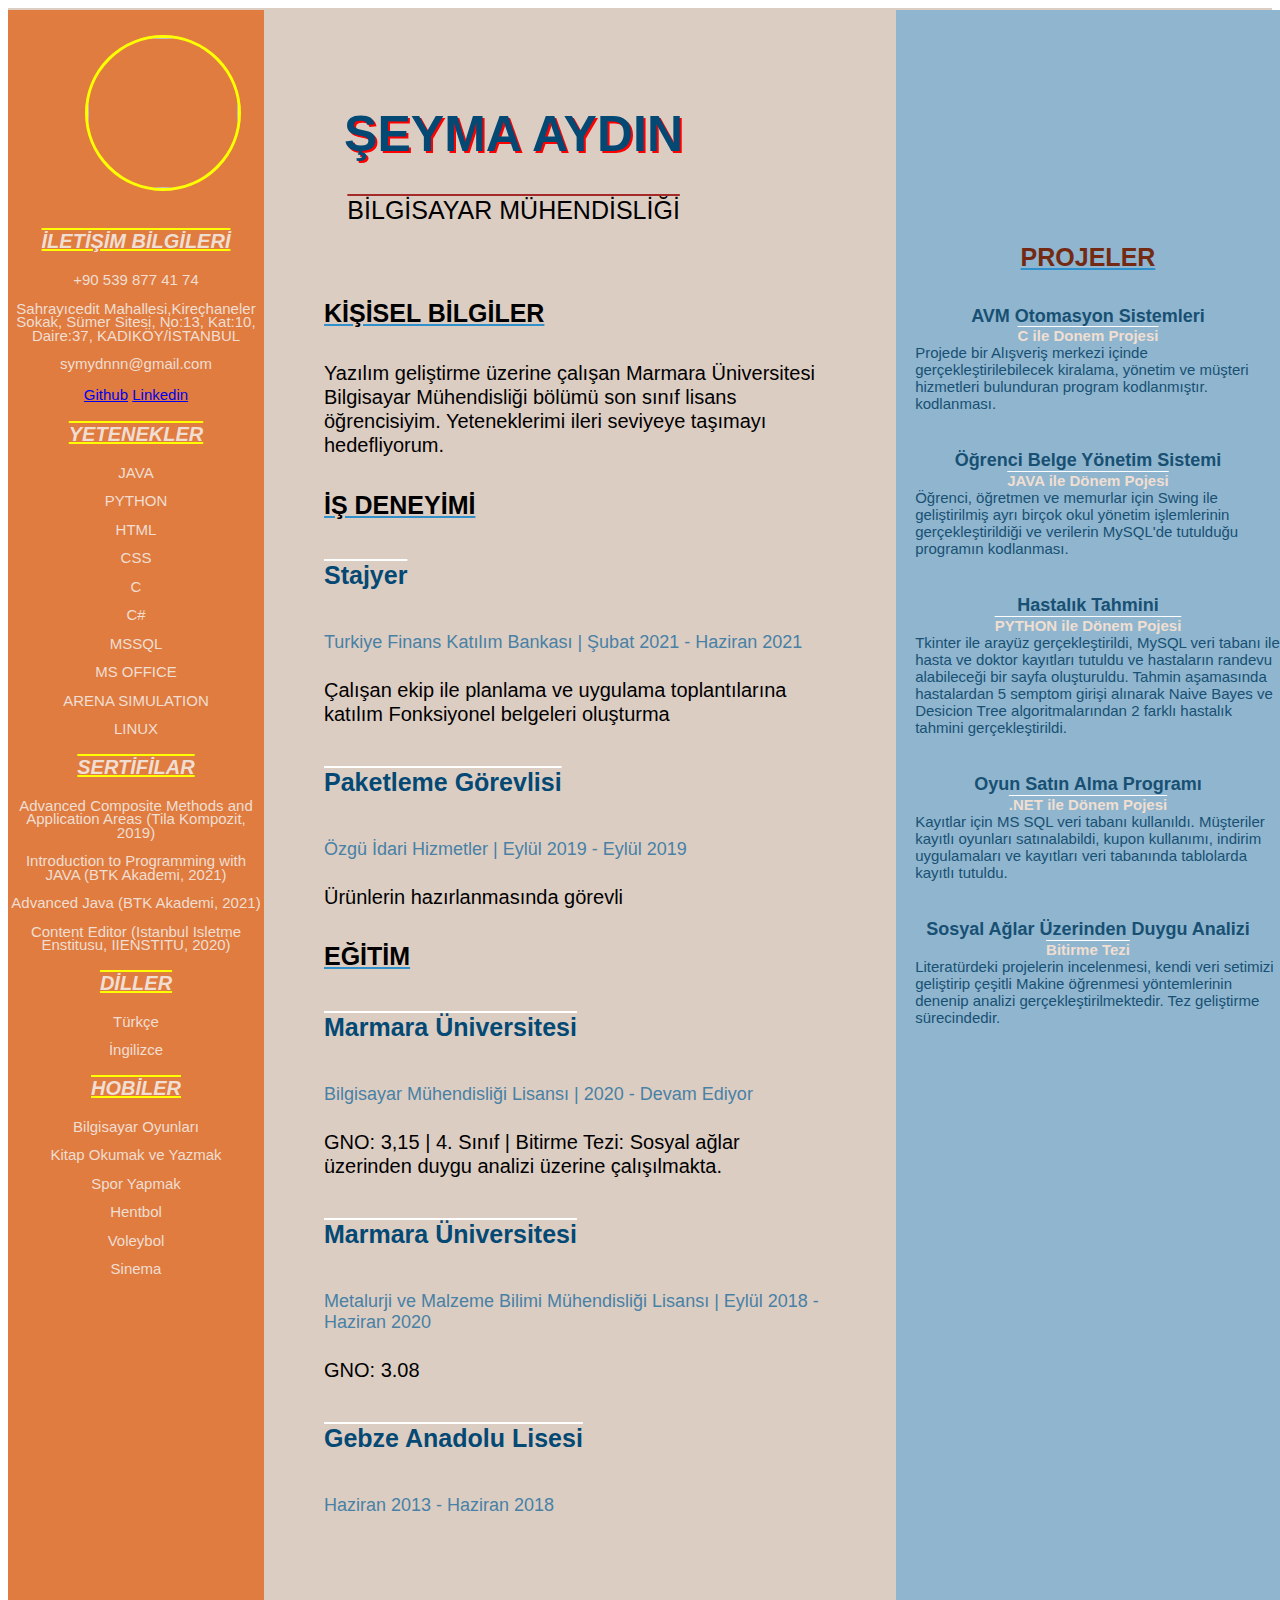
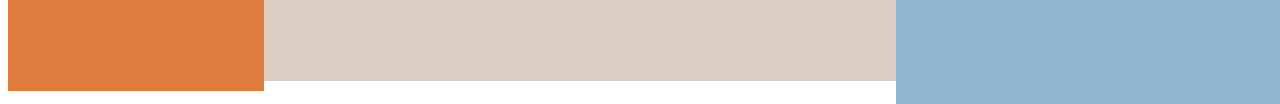
==== index.html @ 2386754d "Add files via upload" ====
<!--
Created using JS Bin
http://jsbin.com

Copyright (c) 2022 by anonymous (http://jsbin.com/zezixabefe/1/edit)

Released under the MIT license: http://jsbin.mit-license.org
-->
<meta name="robots" content="noindex">
<html>
  <head>
    <meta charset="utf-8">
    <title>SEYMA AYDIN CV</title>
  <style id="jsbin-css">
body {
  text-align: center;}

img {
  height: 150px;
  position: absolute;
  border: solid;
  border-radius: 100px;
  border-color:yellow;
  top: 25px;
  left: 30%; /*saga sola*/
}

.flex-container {
  display: flex;
  background-color: #DCCDC3; /* tatlı gri renk */
  flex-direction: column;}

#cvPage{
  font-family: Helvetica,san-serif;
}
.sol{
  background-color: #E07C3F; /*turuncu*/
  width: 20%;
  top: 10px;
  font-size: 15px;
  position: absolute;
  color: #F0DED2;  /* sol tarafın yazıları*/ 
  padding-top: 200px;
  padding-bottom:400;
}

.sag{
  background-color: #DCCDC3;
  font-size: 15px;
  padding-top: 20px;
  text-align:left;
  padding-left:25%;
  padding-right:35%;
  padding-bottom:140; /*buraya bir daha bak*/
}
.projeler{
  background-color: #8FB6CE ; /*turuncu*/
  width: 30%;
  top: 10px;
  right: 0%;
  position: absolute;
  color: #742A12;  /* yazılar */ 
  padding-top: 200px; /*üstten yazının aşağıya inmesi*/
  padding-bottom:640;
}

h1{
  color: #044974;
  font-size: 50px;
  text-shadow: 2px 2px red;
  padding-top: 5%;
  padding-right: 20%;
}
h2{
  font-size: 25px;
  font-weight: 400;
  text-decoration-line:  overline;
  text-decoration-color: brown;
  padding-right: 20%;
}
h3{
  font-size: 20px;
  font-weight: 600;
  font-style:italic;
  text-decoration-line: overline underline;
  text-decoration-color: yellow;
}
h4{
  font-size: 25px;
  font-weight: 700;
  text-decoration-line: underline;
  text-decoration-color: #3090CC; /*mavi alt cizgi */
}
h5{
  font-size: 25px;
  font-weight: 70%;
  text-decoration-line: overline;
  text-decoration-color: white;
  color: #044974 ; /*koyu mavi*/
}
p{
  line-height: 0.9;
}

#kisiselBilgi{
  text-align:left;
  line-height: 1.2;
  font-size: 20px;
}

#tarihler{
  text-align:left;
  font-size: 18px;
  color: #4881A5;
  padding-bottom:5%;
}

#deneyim{
  text-align:left;
  line-height: 1.2;
  font-size: 20px;
}

#projeAd{
  line-height: 1.2;
  font-size: 18px;
  color: #185074;
  font-weight: 600;
  
}
#projeTip{
  font-size: 15px;
  text-decoration-line: overline;
  text-decoration-color: white;
  font-weight: 600;
  color: #F0DED2;
}
#aciklama{
  padding-left:5%;
  text-align:left;
  font-size: 15px;
  color: #185074;
  padding-bottom:10%;
}
</style>
</head>
  <body>
    <div class="flex-container">
      <div id="cvPage">
        <h1>ŞEYMA AYDIN</h1>
        <h2> BİLGİSAYAR MÜHENDİSLİĞİ</h2>
        <div class="sol">
          <img src = "https://media-exp1.licdn.com/dms/image/C4D03AQE3nbLBs_CtDA/profile-displayphoto-shrink_800_800/0/1615224622841?e=1654128000&v=beta&t=pupaeNNp9cZr8N0DrrWKPcVmd1Cw35mNNUZ5y4FKh4A">
          <h3>İLETİŞİM BİLGİLERİ</h2>
            <p>+90 539 877 41 74</p>
            <p>Sahrayıcedit Mahallesi,Kireçhaneler Sokak, Sümer Sitesi, No:13, Kat:10, Daire:37, KADIKÖY/İSTANBUL</p>
            <p>symydnnn@gmail.com</p>
            <a href="https://github.com/symydnnn/" target ="_blank">Github</a>
            <a href ="https://www.linkedin.com/in/%C5%9Feyma-aydin-505a28171/" target ="_blank">Linkedin</a>
          <h3>YETENEKLER</h2>
            <p>JAVA</p>
            <p>PYTHON</p>
            <p>HTML</p>
            <p>CSS</p>
            <p>C</p>
            <p>C#</p>
            <p>MSSQL</p>
            <p>MS OFFICE</p>
            <p>ARENA SIMULATION</p>
            <p>LINUX</p>
          <h3>SERTİFİLAR</h2>
            <p>Advanced Composite Methods and Application Areas (Tila Kompozit, 2019)</p>
            <p>Introduction to Programming with JAVA (BTK Akademi, 2021)</p>
            <p>Advanced Java (BTK Akademi, 2021)</p>
            <p>Content Editor (Istanbul Isletme Enstitusu, IIENSTITU, 2020)</p>
          <h3>DİLLER</h2>
            <p>Türkçe</p>
            <p>İngilizce</p>
          <h3>HOBİLER</h2>
            <p>Bilgisayar Oyunları</p>
            <p>Kitap Okumak ve Yazmak</p>
            <p>Spor Yapmak</p>
            <p>Hentbol</p>
            <p>Voleybol</p>
            <p>Sinema</p>
        </div>
        
        <div class ="sag">
          <h4>KİŞİSEL BİLGİLER</h4>
          <div id ="kisiselBilgi">Yazılım geliştirme üzerine çalışan Marmara Üniversitesi Bilgisayar Mühendisliği bölümü son sınıf lisans öğrencisiyim. Yeteneklerimi ileri seviyeye taşımayı hedefliyorum.</div>
          <h4>İŞ DENEYİMİ</h4>
          <h5>Stajyer</h5>
          <div id ="tarihler">Turkiye Finans Katılım Bankası | Şubat 2021 - Haziran 2021</div>
          <div id ="deneyim">Çalışan ekip ile planlama ve uygulama toplantılarına katılım Fonksiyonel belgeleri oluşturma</div>
          <h5>Paketleme Görevlisi</h5>
          <div id ="tarihler">Özgü İdari Hizmetler | Eylül 2019 - Eylül 2019</div>
          <div id ="deneyim">Ürünlerin hazırlanmasında görevli</div>
          <h4>EĞİTİM</h4>
          <h5>Marmara Üniversitesi</h5>
          <div id ="tarihler">Bilgisayar Mühendisliği Lisansı | 2020 - Devam Ediyor </div>
          <div id ="deneyim">GNO: 3,15 | 4. Sınıf | Bitirme Tezi: Sosyal ağlar üzerinden duygu analizi üzerine çalışılmakta.</div>
          <h5>Marmara Üniversitesi</h5>
          <div id ="tarihler">Metalurji ve Malzeme Bilimi Mühendisliği Lisansı | Eylül 2018 - Haziran 2020</div>
          <div id ="deneyim">GNO: 3.08</div>
          <h5>Gebze Anadolu Lisesi</h5>
          <div id ="tarihler">Haziran 2013 - Haziran 2018</div>
        </div>
        
        <div class ="projeler">
          <h4>PROJELER</h4>
          <div id = "projeAd">AVM Otomasyon Sistemleri</div>
          <div id = "projeTip">C ile Donem Projesi</div>
          <div id = "aciklama">Projede bir Alışveriş merkezi içinde gerçekleştirilebilecek 
            kiralama, yönetim ve müşteri hizmetleri bulunduran program kodlanmıştır.
            kodlanması.</div>
          
          <div id = "projeAd">Öğrenci Belge Yönetim Sistemi</div>
          <div id = "projeTip">JAVA ile Dönem Pojesi</div>
          <div id = "aciklama">Öğrenci, öğretmen ve memurlar için Swing ile geliştirilmiş ayrı 
            birçok okul yönetim işlemlerinin gerçekleştirildiği ve verilerin MySQL'de tutulduğu 
            programın kodlanması.</div>
          
          <div id = "projeAd">Hastalık Tahmini</div>
          <div id = "projeTip">PYTHON ile Dönem Pojesi</div>
          <div id = "aciklama">Tkinter ile arayüz gerçekleştirildi, MySQL veri tabanı ile hasta
            ve doktor kayıtları tutuldu ve hastaların randevu alabileceği bir sayfa
            oluşturuldu. Tahmin aşamasında hastalardan 5 semptom girişi alınarak Naive Bayes ve
            Desicion Tree algoritmalarından 2 farklı hastalık tahmini gerçekleştirildi.</div>
          
          <div id = "projeAd">Oyun Satın Alma Programı</div>
          <div id = "projeTip">.NET ile Dönem Pojesi</div>
          <div id = "aciklama">Kayıtlar için MS SQL veri tabanı kullanıldı. Müşteriler kayıtlı 
            oyunları satınalabildi, kupon kullanımı, indirim uygulamaları ve kayıtları veri 
            tabanında tablolarda kayıtlı tutuldu.</div>
          
          <div id = "projeAd">Sosyal Ağlar Üzerinden Duygu Analizi</div>
          <div id = "projeTip">Bitirme Tezi</div>
          <div id = "aciklama">Literatürdeki projelerin incelenmesi, kendi veri setimizi geliştirip 
            çeşitli Makine öğrenmesi yöntemlerinin denenip analizi gerçekleştirilmektedir. Tez 
            geliştirme sürecindedir.</div>
        </div>
        
        
      </div>
      </div>
  </body>
</html>
<script id="jsbin-javascript">
function isikYak(event) {
  const image = event.currentTarget;
  image.removeEventListener('click', isikYak);
  const ampulKapali = document.querySelector('#hosgeldin');
  
  const ampulAcik = document.querySelector('#cvPage');
  ampulKapali.classList.add('hidden');
  ampulAcik.classList.remove('hidden');
}

var x = document.getElementById("myBtn");
x.addEventListener('click', isikYak);

</script>
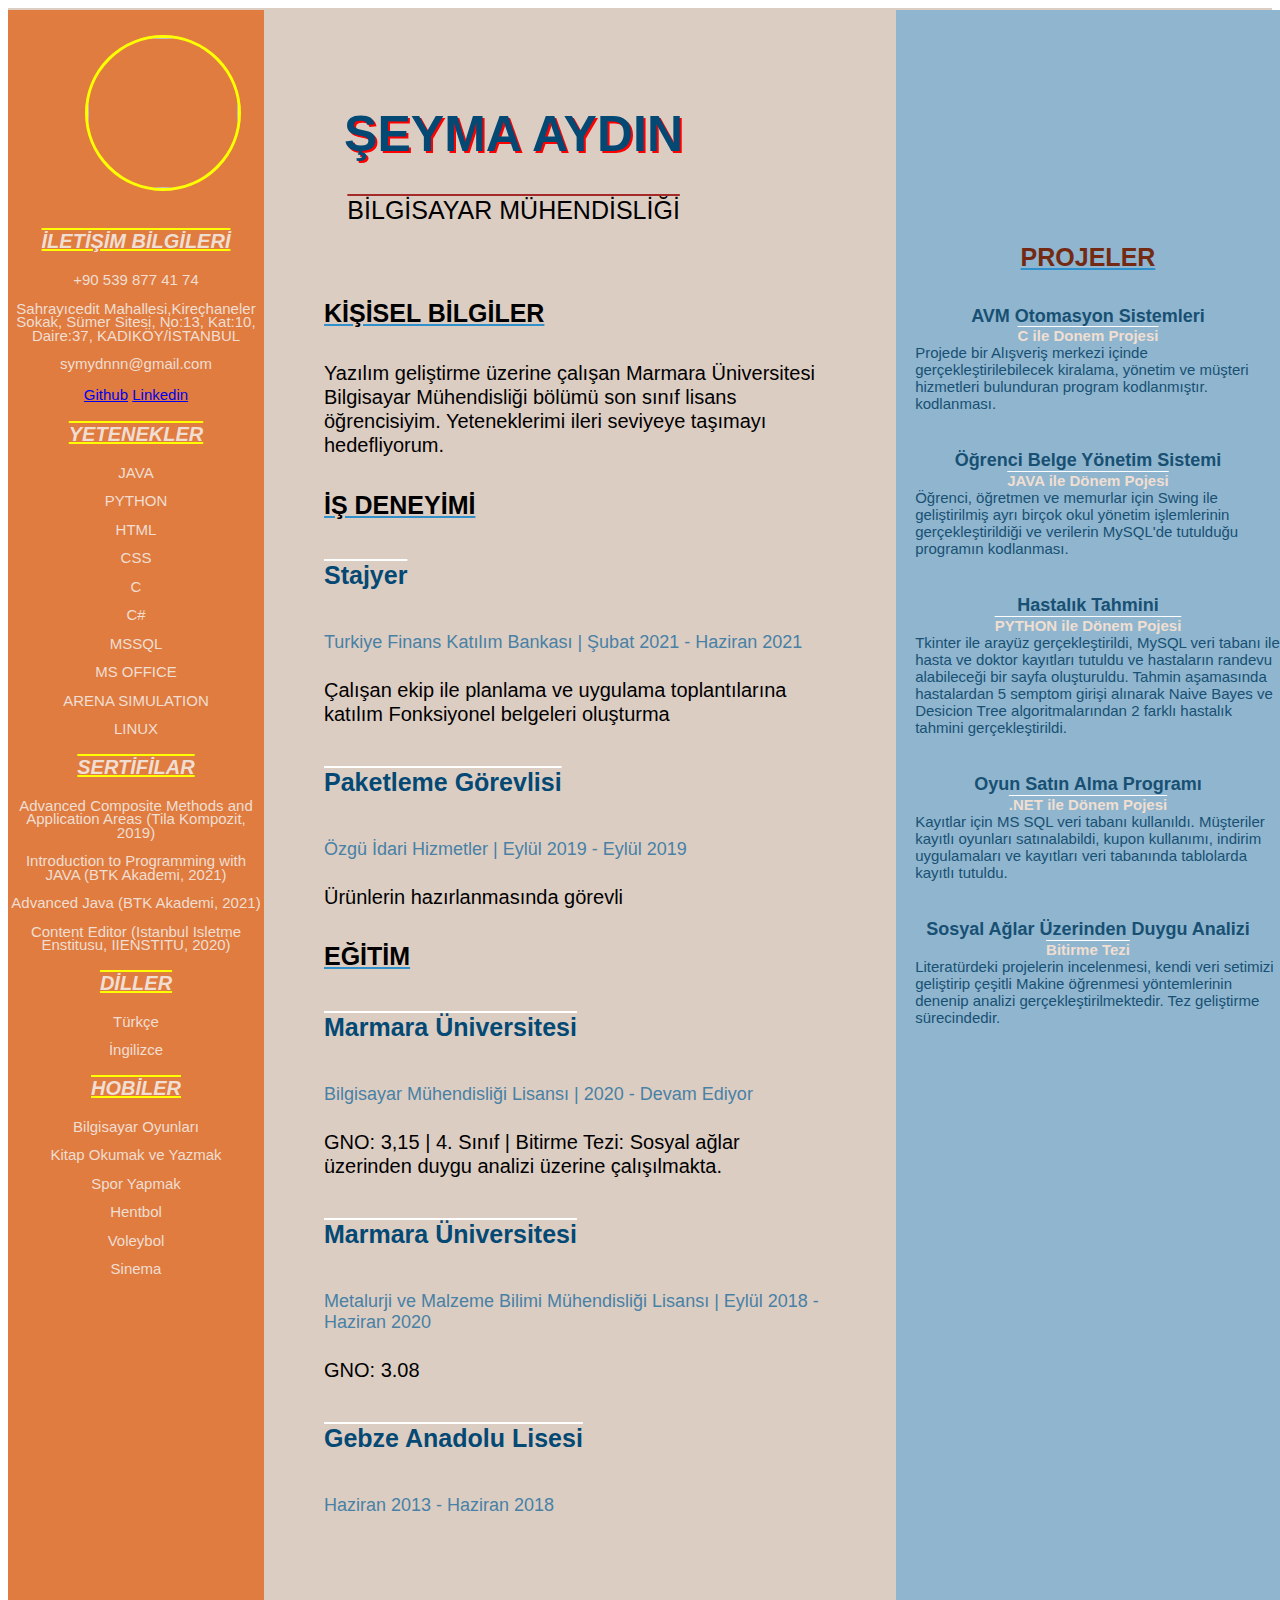
==== commit 06fb7cfe: "Add files via upload" ====
--- a/index.html
+++ b/index.html
@@ -2,7 +2,7 @@
 Created using JS Bin
 http://jsbin.com
 
-Copyright (c) 2022 by anonymous (http://jsbin.com/zezixabefe/1/edit)
+Copyright (c) 2022 by anonymous (http://jsbin.com/wegijegiju/1/edit)
 
 Released under the MIT license: http://jsbin.mit-license.org
 -->
@@ -64,6 +64,14 @@
   padding-bottom:640;
 }
 
+#son{
+  background-color:black;
+  width:100%;
+  height:100%;
+  position:absolute;
+  top:1600;
+}
+
 h1{
   color: #044974;
   font-size: 50px;
@@ -146,6 +154,7 @@
 </head>
   <body>
     <div class="flex-container">
+      
       <div id="cvPage">
         <h1>ŞEYMA AYDIN</h1>
         <h2> BİLGİSAYAR MÜHENDİSLİĞİ</h2>
@@ -239,24 +248,9 @@
             çeşitli Makine öğrenmesi yöntemlerinin denenip analizi gerçekleştirilmektedir. Tez 
             geliştirme sürecindedir.</div>
         </div>
-        
+        <div id="son"></div>
         
       </div>
       </div>
   </body>
-</html>
-<script id="jsbin-javascript">
-function isikYak(event) {
-  const image = event.currentTarget;
-  image.removeEventListener('click', isikYak);
-  const ampulKapali = document.querySelector('#hosgeldin');
-  
-  const ampulAcik = document.querySelector('#cvPage');
-  ampulKapali.classList.add('hidden');
-  ampulAcik.classList.remove('hidden');
-}
-
-var x = document.getElementById("myBtn");
-x.addEventListener('click', isikYak);
-
-</script>+</html>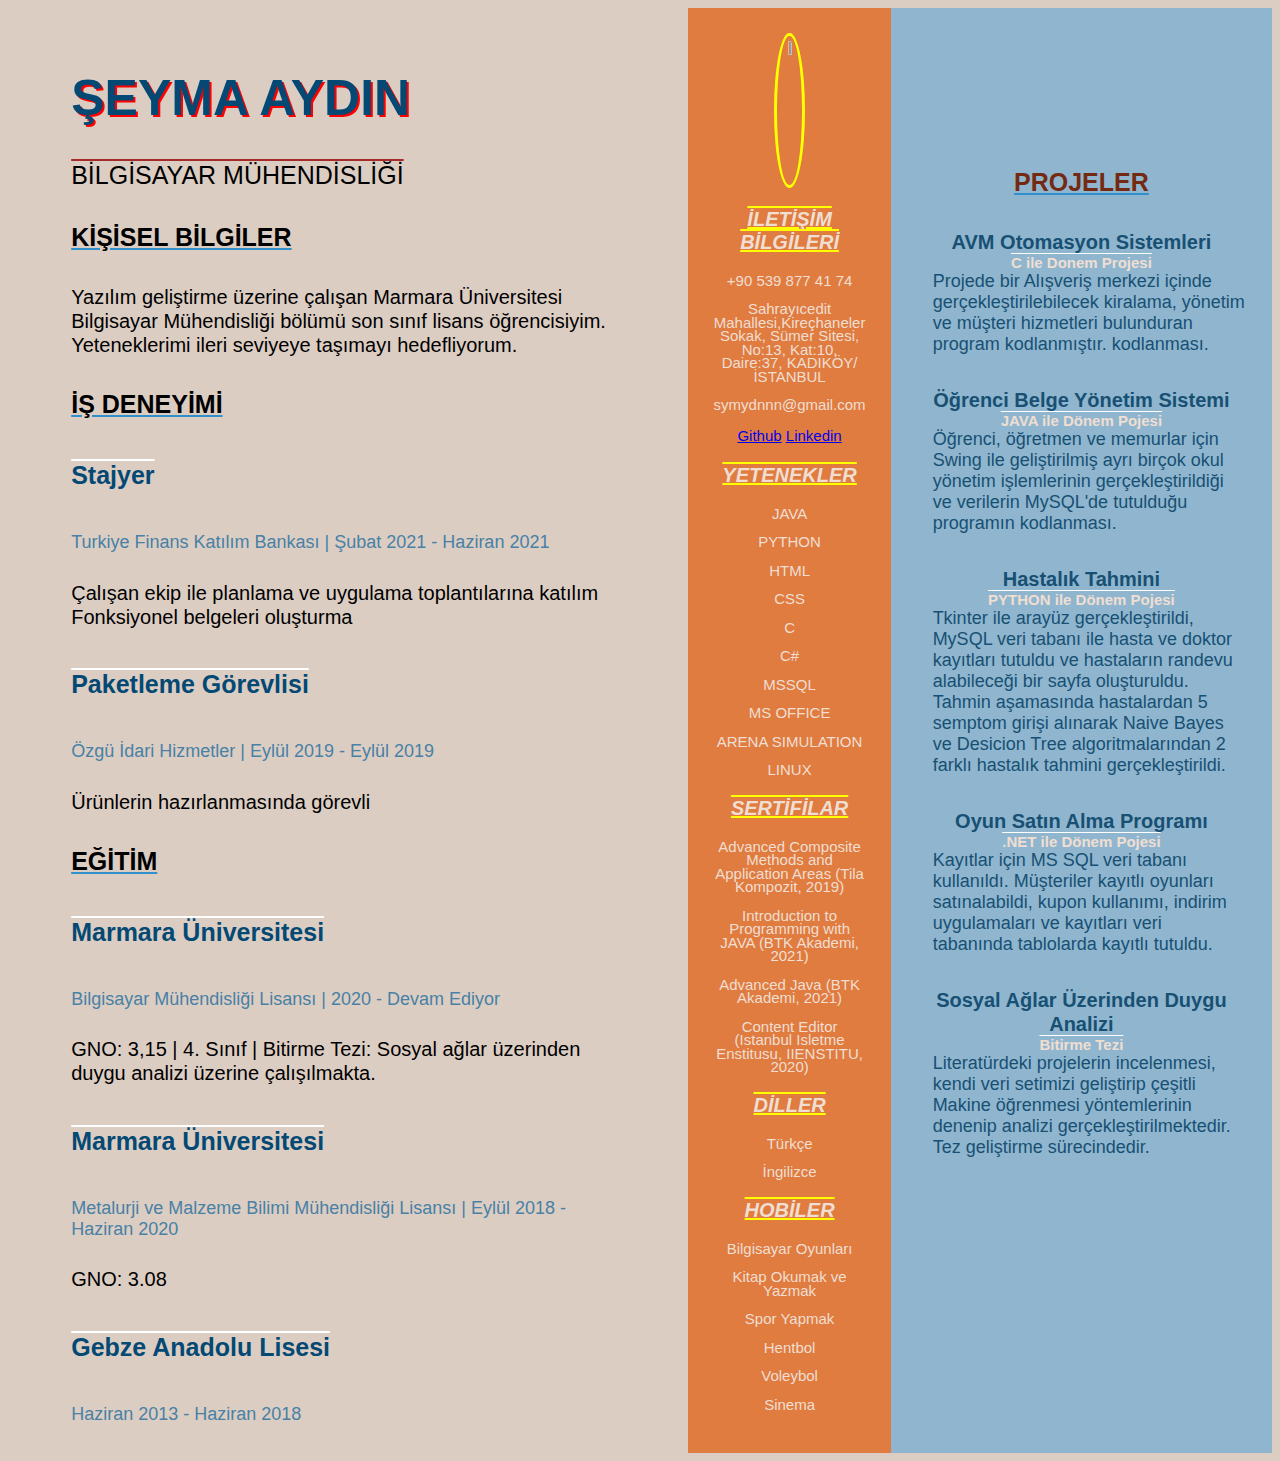
==== commit 7e98296f: "Add files via upload" ====
--- a/index.html
+++ b/index.html
@@ -2,7 +2,7 @@
 Created using JS Bin
 http://jsbin.com
 
-Copyright (c) 2022 by anonymous (http://jsbin.com/wegijegiju/1/edit)
+Copyright (c) 2022 by anonymous (http://jsbin.com/zohomiteho/1/edit)
 
 Released under the MIT license: http://jsbin.mit-license.org
 -->
@@ -12,64 +12,52 @@
     <meta charset="utf-8">
     <title>SEYMA AYDIN CV</title>
   <style id="jsbin-css">
+
 body {
-  text-align: center;}
-
-img {
-  height: 150px;
-  position: absolute;
-  border: solid;
-  border-radius: 100px;
-  border-color:yellow;
-  top: 25px;
-  left: 30%; /*saga sola*/
-}
+  text-align: center;
+  background-color: #DCCDC3; /* gri renk */}
+
 
 .flex-container {
+  font-family: Helvetica,san-serif;
   display: flex;
-  background-color: #DCCDC3; /* tatlı gri renk */
-  flex-direction: column;}
-
-#cvPage{
-  font-family: Helvetica,san-serif;
-}
+  flex-direction: row;
+}
+
+.ana{
+  font-size: 15px;
+  text-align:left;
+  padding-left:5%;
+  padding-right:5%;
+}
+
 .sol{
+  flex-direction: column;
   background-color: #E07C3F; /*turuncu*/
-  width: 20%;
-  top: 10px;
+  width: 30%;
   font-size: 15px;
-  position: absolute;
   color: #F0DED2;  /* sol tarafın yazıları*/ 
-  padding-top: 200px;
-  padding-bottom:400;
-}
-
-.sag{
-  background-color: #DCCDC3;
-  font-size: 15px;
-  padding-top: 20px;
-  text-align:left;
-  padding-left:25%;
-  padding-right:35%;
-  padding-bottom:140; /*buraya bir daha bak*/
-}
+  padding: 2%;
+}
+
 .projeler{
   background-color: #8FB6CE ; /*turuncu*/
-  width: 30%;
-  top: 10px;
-  right: 0%;
-  position: absolute;
+  width: 70%;
   color: #742A12;  /* yazılar */ 
-  padding-top: 200px; /*üstten yazının aşağıya inmesi*/
-  padding-bottom:640;
-}
-
-#son{
-  background-color:black;
-  width:100%;
-  height:100%;
-  position:absolute;
-  top:1600;
+  padding-top: 10%; /*üstten yazının aşağıya inmesi*/
+  padding-left:2%;
+  padding-right:2%;
+  
+}
+
+/* YAZI RENKLENDİRME / BOYUTLANDIRMA */
+
+img {
+  height: 10%;
+  padding: 3%;
+  border: solid;
+  border-radius: 100%;
+  border-color:yellow;
 }
 
 h1{
@@ -131,7 +119,7 @@
 
 #projeAd{
   line-height: 1.2;
-  font-size: 18px;
+  font-size: 20px;
   color: #185074;
   font-weight: 600;
   
@@ -146,7 +134,7 @@
 #aciklama{
   padding-left:5%;
   text-align:left;
-  font-size: 15px;
+  font-size: 18px;
   color: #185074;
   padding-bottom:10%;
 }
@@ -154,10 +142,29 @@
 </head>
   <body>
     <div class="flex-container">
-      
-      <div id="cvPage">
-        <h1>ŞEYMA AYDIN</h1>
-        <h2> BİLGİSAYAR MÜHENDİSLİĞİ</h2>
+        <div class ="ana">
+          <h1>ŞEYMA AYDIN</h1>
+          <h2> BİLGİSAYAR MÜHENDİSLİĞİ</h2>
+          <h4>KİŞİSEL BİLGİLER</h4>
+          <div id ="kisiselBilgi">Yazılım geliştirme üzerine çalışan Marmara Üniversitesi Bilgisayar Mühendisliği bölümü son sınıf lisans öğrencisiyim. Yeteneklerimi ileri seviyeye taşımayı hedefliyorum.</div>
+          <h4>İŞ DENEYİMİ</h4>
+          <h5>Stajyer</h5>
+          <div id ="tarihler">Turkiye Finans Katılım Bankası | Şubat 2021 - Haziran 2021</div>
+          <div id ="deneyim">Çalışan ekip ile planlama ve uygulama toplantılarına katılım Fonksiyonel belgeleri oluşturma</div>
+          <h5>Paketleme Görevlisi</h5>
+          <div id ="tarihler">Özgü İdari Hizmetler | Eylül 2019 - Eylül 2019</div>
+          <div id ="deneyim">Ürünlerin hazırlanmasında görevli</div>
+          <h4>EĞİTİM</h4>
+          <h5>Marmara Üniversitesi</h5>
+          <div id ="tarihler">Bilgisayar Mühendisliği Lisansı | 2020 - Devam Ediyor </div>
+          <div id ="deneyim">GNO: 3,15 | 4. Sınıf | Bitirme Tezi: Sosyal ağlar üzerinden duygu analizi üzerine çalışılmakta.</div>
+          <h5>Marmara Üniversitesi</h5>
+          <div id ="tarihler">Metalurji ve Malzeme Bilimi Mühendisliği Lisansı | Eylül 2018 - Haziran 2020</div>
+          <div id ="deneyim">GNO: 3.08</div>
+          <h5>Gebze Anadolu Lisesi</h5>
+          <div id ="tarihler">Haziran 2013 - Haziran 2018</div>
+        </div>
+        
         <div class="sol">
           <img src = "https://media-exp1.licdn.com/dms/image/C4D03AQE3nbLBs_CtDA/profile-displayphoto-shrink_800_800/0/1615224622841?e=1654128000&v=beta&t=pupaeNNp9cZr8N0DrrWKPcVmd1Cw35mNNUZ5y4FKh4A">
           <h3>İLETİŞİM BİLGİLERİ</h2>
@@ -192,28 +199,9 @@
             <p>Hentbol</p>
             <p>Voleybol</p>
             <p>Sinema</p>
-        </div>
-        
-        <div class ="sag">
-          <h4>KİŞİSEL BİLGİLER</h4>
-          <div id ="kisiselBilgi">Yazılım geliştirme üzerine çalışan Marmara Üniversitesi Bilgisayar Mühendisliği bölümü son sınıf lisans öğrencisiyim. Yeteneklerimi ileri seviyeye taşımayı hedefliyorum.</div>
-          <h4>İŞ DENEYİMİ</h4>
-          <h5>Stajyer</h5>
-          <div id ="tarihler">Turkiye Finans Katılım Bankası | Şubat 2021 - Haziran 2021</div>
-          <div id ="deneyim">Çalışan ekip ile planlama ve uygulama toplantılarına katılım Fonksiyonel belgeleri oluşturma</div>
-          <h5>Paketleme Görevlisi</h5>
-          <div id ="tarihler">Özgü İdari Hizmetler | Eylül 2019 - Eylül 2019</div>
-          <div id ="deneyim">Ürünlerin hazırlanmasında görevli</div>
-          <h4>EĞİTİM</h4>
-          <h5>Marmara Üniversitesi</h5>
-          <div id ="tarihler">Bilgisayar Mühendisliği Lisansı | 2020 - Devam Ediyor </div>
-          <div id ="deneyim">GNO: 3,15 | 4. Sınıf | Bitirme Tezi: Sosyal ağlar üzerinden duygu analizi üzerine çalışılmakta.</div>
-          <h5>Marmara Üniversitesi</h5>
-          <div id ="tarihler">Metalurji ve Malzeme Bilimi Mühendisliği Lisansı | Eylül 2018 - Haziran 2020</div>
-          <div id ="deneyim">GNO: 3.08</div>
-          <h5>Gebze Anadolu Lisesi</h5>
-          <div id ="tarihler">Haziran 2013 - Haziran 2018</div>
-        </div>
+          </div>
+        
+        
         
         <div class ="projeler">
           <h4>PROJELER</h4>
@@ -248,9 +236,9 @@
             çeşitli Makine öğrenmesi yöntemlerinin denenip analizi gerçekleştirilmektedir. Tez 
             geliştirme sürecindedir.</div>
         </div>
+      
         <div id="son"></div>
-        
-      </div>
+      
       </div>
   </body>
-</html>+</html>
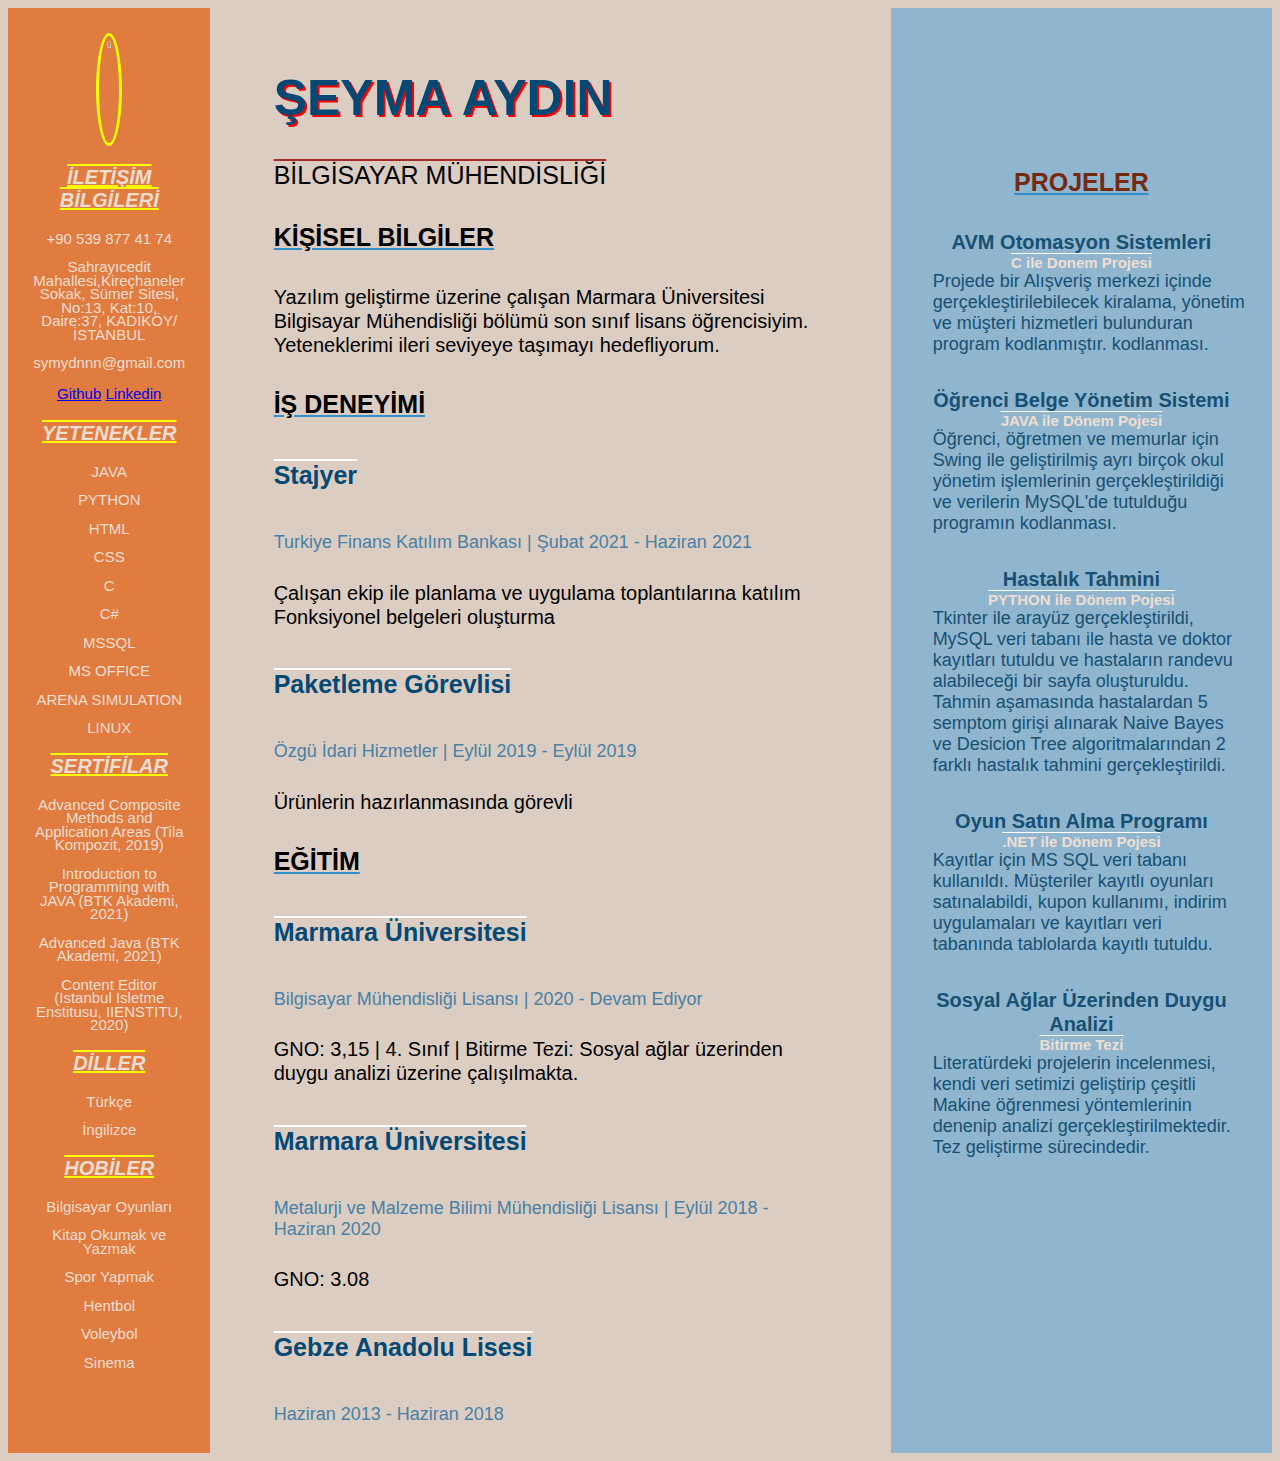
==== commit 63791e58: "Add files via upload" ====
--- a/index.html
+++ b/index.html
@@ -2,7 +2,7 @@
 Created using JS Bin
 http://jsbin.com
 
-Copyright (c) 2022 by anonymous (http://jsbin.com/zohomiteho/1/edit)
+Copyright (c) 2022 by anonymous (http://jsbin.com/julekupibo/1/edit)
 
 Released under the MIT license: http://jsbin.mit-license.org
 -->
@@ -24,21 +24,22 @@
   flex-direction: row;
 }
 
-.ana{
-  font-size: 15px;
-  text-align:left;
-  padding-left:5%;
-  padding-right:5%;
-}
-
 .sol{
   flex-direction: column;
   background-color: #E07C3F; /*turuncu*/
-  width: 30%;
+  width: 25%;
   font-size: 15px;
   color: #F0DED2;  /* sol tarafın yazıları*/ 
   padding: 2%;
 }
+.ana{
+  font-size: 15px;
+  text-align:left;
+  padding-left:5%;
+  padding-right:5%;
+}
+
+
 
 .projeler{
   background-color: #8FB6CE ; /*turuncu*/
@@ -53,7 +54,7 @@
 /* YAZI RENKLENDİRME / BOYUTLANDIRMA */
 
 img {
-  height: 10%;
+  height: 7%;
   padding: 3%;
   border: solid;
   border-radius: 100%;
@@ -142,29 +143,6 @@
 </head>
   <body>
     <div class="flex-container">
-        <div class ="ana">
-          <h1>ŞEYMA AYDIN</h1>
-          <h2> BİLGİSAYAR MÜHENDİSLİĞİ</h2>
-          <h4>KİŞİSEL BİLGİLER</h4>
-          <div id ="kisiselBilgi">Yazılım geliştirme üzerine çalışan Marmara Üniversitesi Bilgisayar Mühendisliği bölümü son sınıf lisans öğrencisiyim. Yeteneklerimi ileri seviyeye taşımayı hedefliyorum.</div>
-          <h4>İŞ DENEYİMİ</h4>
-          <h5>Stajyer</h5>
-          <div id ="tarihler">Turkiye Finans Katılım Bankası | Şubat 2021 - Haziran 2021</div>
-          <div id ="deneyim">Çalışan ekip ile planlama ve uygulama toplantılarına katılım Fonksiyonel belgeleri oluşturma</div>
-          <h5>Paketleme Görevlisi</h5>
-          <div id ="tarihler">Özgü İdari Hizmetler | Eylül 2019 - Eylül 2019</div>
-          <div id ="deneyim">Ürünlerin hazırlanmasında görevli</div>
-          <h4>EĞİTİM</h4>
-          <h5>Marmara Üniversitesi</h5>
-          <div id ="tarihler">Bilgisayar Mühendisliği Lisansı | 2020 - Devam Ediyor </div>
-          <div id ="deneyim">GNO: 3,15 | 4. Sınıf | Bitirme Tezi: Sosyal ağlar üzerinden duygu analizi üzerine çalışılmakta.</div>
-          <h5>Marmara Üniversitesi</h5>
-          <div id ="tarihler">Metalurji ve Malzeme Bilimi Mühendisliği Lisansı | Eylül 2018 - Haziran 2020</div>
-          <div id ="deneyim">GNO: 3.08</div>
-          <h5>Gebze Anadolu Lisesi</h5>
-          <div id ="tarihler">Haziran 2013 - Haziran 2018</div>
-        </div>
-        
         <div class="sol">
           <img src = "https://media-exp1.licdn.com/dms/image/C4D03AQE3nbLBs_CtDA/profile-displayphoto-shrink_800_800/0/1615224622841?e=1654128000&v=beta&t=pupaeNNp9cZr8N0DrrWKPcVmd1Cw35mNNUZ5y4FKh4A">
           <h3>İLETİŞİM BİLGİLERİ</h2>
@@ -201,7 +179,28 @@
             <p>Sinema</p>
           </div>
         
-        
+        <div class ="ana">
+          <h1>ŞEYMA AYDIN</h1>
+          <h2> BİLGİSAYAR MÜHENDİSLİĞİ</h2>
+          <h4>KİŞİSEL BİLGİLER</h4>
+          <div id ="kisiselBilgi">Yazılım geliştirme üzerine çalışan Marmara Üniversitesi Bilgisayar Mühendisliği bölümü son sınıf lisans öğrencisiyim. Yeteneklerimi ileri seviyeye taşımayı hedefliyorum.</div>
+          <h4>İŞ DENEYİMİ</h4>
+          <h5>Stajyer</h5>
+          <div id ="tarihler">Turkiye Finans Katılım Bankası | Şubat 2021 - Haziran 2021</div>
+          <div id ="deneyim">Çalışan ekip ile planlama ve uygulama toplantılarına katılım Fonksiyonel belgeleri oluşturma</div>
+          <h5>Paketleme Görevlisi</h5>
+          <div id ="tarihler">Özgü İdari Hizmetler | Eylül 2019 - Eylül 2019</div>
+          <div id ="deneyim">Ürünlerin hazırlanmasında görevli</div>
+          <h4>EĞİTİM</h4>
+          <h5>Marmara Üniversitesi</h5>
+          <div id ="tarihler">Bilgisayar Mühendisliği Lisansı | 2020 - Devam Ediyor </div>
+          <div id ="deneyim">GNO: 3,15 | 4. Sınıf | Bitirme Tezi: Sosyal ağlar üzerinden duygu analizi üzerine çalışılmakta.</div>
+          <h5>Marmara Üniversitesi</h5>
+          <div id ="tarihler">Metalurji ve Malzeme Bilimi Mühendisliği Lisansı | Eylül 2018 - Haziran 2020</div>
+          <div id ="deneyim">GNO: 3.08</div>
+          <h5>Gebze Anadolu Lisesi</h5>
+          <div id ="tarihler">Haziran 2013 - Haziran 2018</div>
+        </div>
         
         <div class ="projeler">
           <h4>PROJELER</h4>
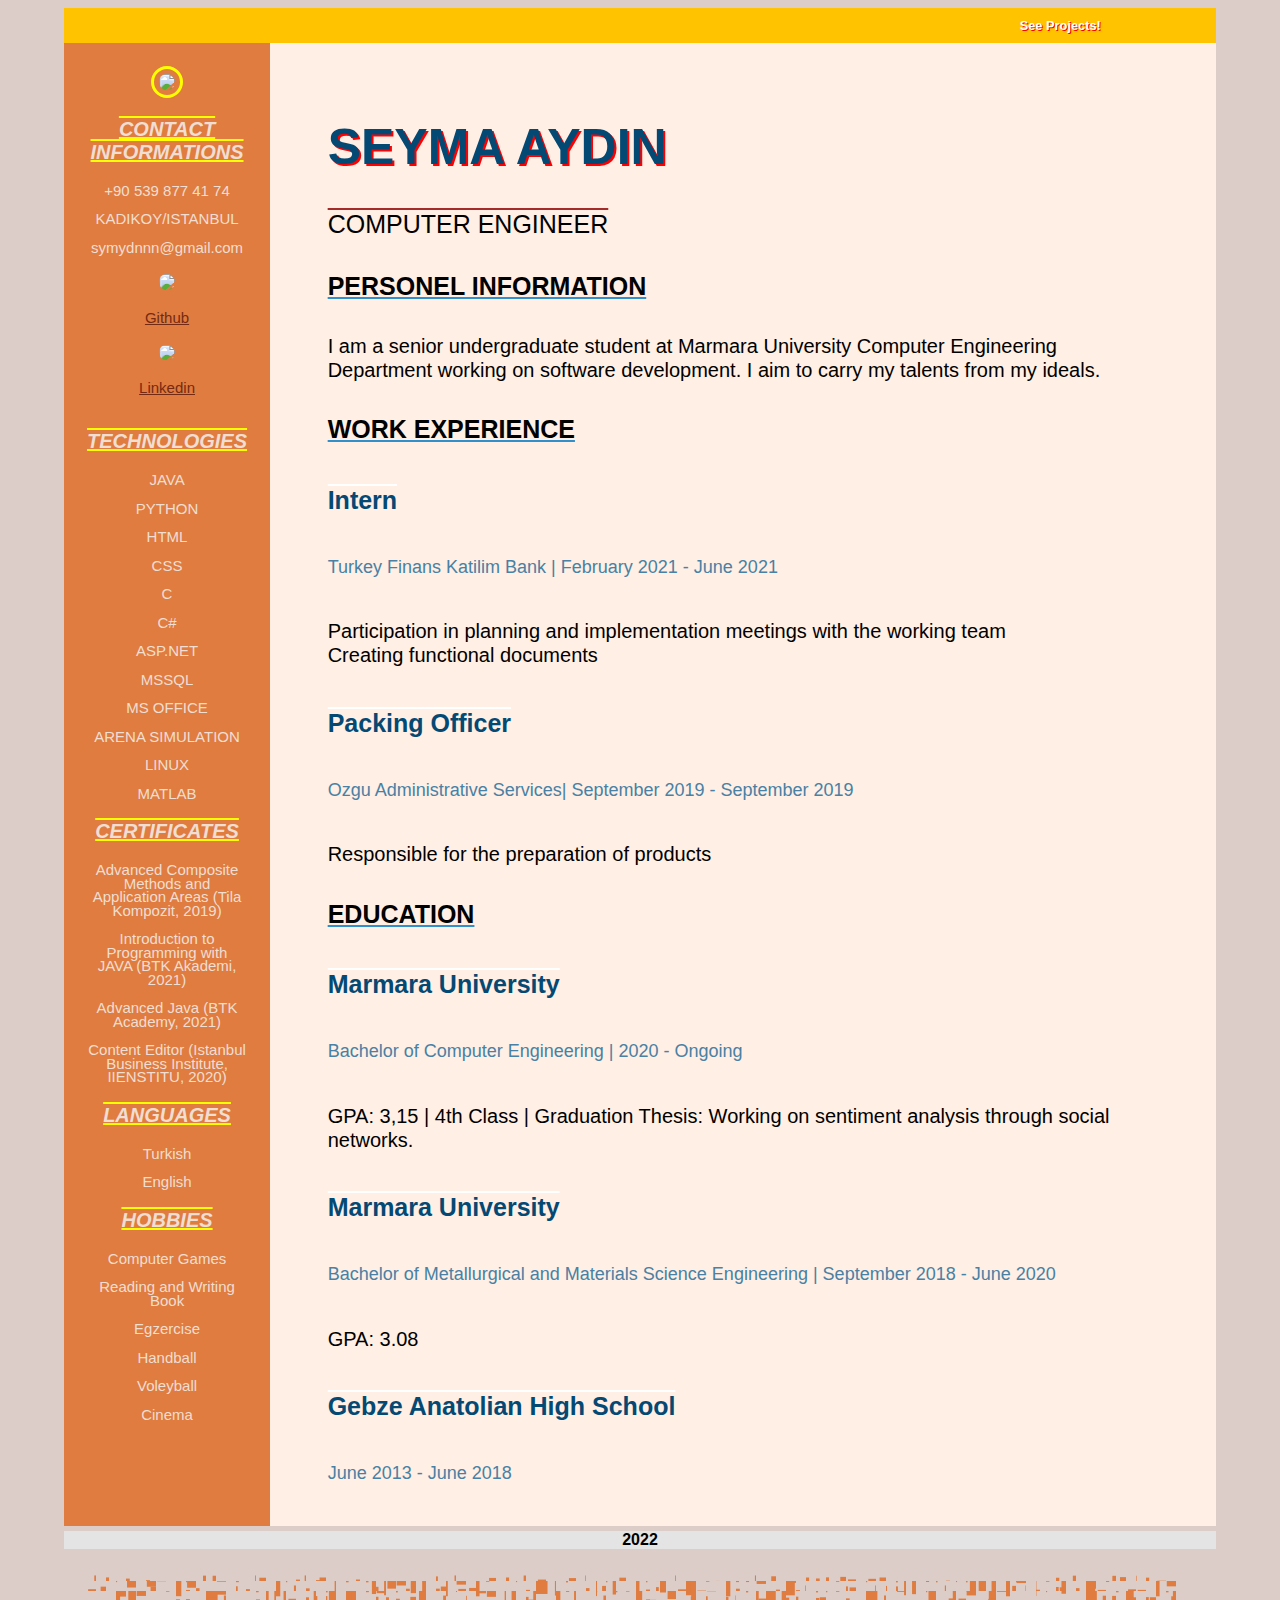
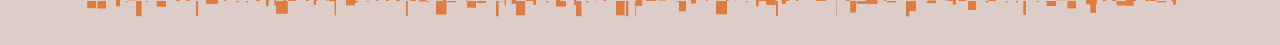
==== commit b1f720c1: "Add files via upload" ====
--- a/index.html
+++ b/index.html
@@ -1,243 +1,132 @@
-<!--
-Created using JS Bin
-http://jsbin.com
-
-Copyright (c) 2022 by anonymous (http://jsbin.com/julekupibo/1/edit)
-
-Released under the MIT license: http://jsbin.mit-license.org
--->
-<meta name="robots" content="noindex">
-<html>
-  <head>
-    <meta charset="utf-8">
-    <title>SEYMA AYDIN CV</title>
-  <style id="jsbin-css">
+</style>
+</head>
+<link rel ="stylesheet" href =".\cv.css">
+<script src=".\cv.js" defer></script>
+<meta name="viewport" content="width=device-width, initial-scale=1.0">
+</head>
+  <body>
+    <div id="ust_menu">
+      <button class ="button">See Projects!</button>
+    </div>
 
-body {
-  text-align: center;
-  background-color: #DCCDC3; /* gri renk */}
+    <div id="main">
+      <div class="sol">
+          <img src = "https://media-exp1.licdn.com/dms/image/C4D03AQE3nbLBs_CtDA/profile-displayphoto-shrink_800_800/0/1615224622841?e=1654128000&v=beta&t=pupaeNNp9cZr8N0DrrWKPcVmd1Cw35mNNUZ5y4FKh4A" style="max-width:90%;height:auto;">
+          <h3>CONTACT INFORMATIONS</h2>
+            <p>+90 539 877 41 74</p>
+            <p>KADIKOY/ISTANBUL</p>
+            <p>symydnnn@gmail.com</p>
+            <img id = "gl" src = "https://play-lh.googleusercontent.com/PCpXdqvUWfCW1mXhH1Y_98yBpgsWxuTSTofy3NGMo9yBTATDyzVkqU580bfSln50bFU"  style="max-width:20%;height:auto;"
+            >
+            <a href="https://github.com/symydnnn/" target ="_blank">Github</a>
+            <img id = "gl" src="https://upload.wikimedia.org/wikipedia/commons/thumb/c/ca/LinkedIn_logo_initials.png/768px-LinkedIn_logo_initials.png"  style="max-width:20%;height:auto;">
+            <a href ="https://www.linkedin.com/in/%C5%9Feyma-aydin-505a28171/" target ="_blank">Linkedin</a>
+          <h3>TECHNOLOGIES</h2>
+            <p>JAVA</p>
+            <p>PYTHON</p>
+            <p>HTML</p>
+            <p>CSS</p>
+            <p>C</p>
+            <p>C#</p>
+            <p>ASP.NET</p>
+            <p>MSSQL</p>
+            <p>MS OFFICE</p>
+            <p>ARENA SIMULATION</p>
+            <p>LINUX</p>
+            <p>MATLAB</p>
+          <h3>CERTIFICATES</h2>
+            <p>Advanced Composite Methods and Application Areas (Tila Kompozit, 2019)</p>
+            <p>Introduction to Programming with JAVA (BTK Akademi, 2021)</p>
+            <p>Advanced Java (BTK Academy, 2021)</p>
+            <p>Content Editor (Istanbul Business Institute, IIENSTITU, 2020)</p>
+          <h3>LANGUAGES</h2>
+            <p>Turkish</p>
+            <p>English</p>
+          <h3>HOBBIES</h2>
+            <p>Computer Games</p>
+            <p>Reading and Writing Book</p>
+            <p>Egzercise</p>
+            <p>Handball</p>
+            <p>Voleyball</p>
+            <p>Cinema</p>
+      </div>
 
+      <div class ="ana">
+          <h1>SEYMA AYDIN</h1>
+          <h2> COMPUTER ENGINEER</h2>
+          <h4>PERSONEL INFORMATION</h4>
+          <div id ="kisiselBilgi">I am a senior undergraduate student at Marmara
+            University Computer Engineering Department working on software development. I aim to carry my talents from my ideals.</div>
+          <h4>WORK EXPERIENCE</h4>
+          <h5>Intern</h5>
+          <div id ="tarihler">Turkey Finans Katilim Bank | February 2021 - June 2021</div>
+          <div id ="deneyim">Participation in planning and implementation
+            meetings with the working team</div>
+          <div id ="deneyim">Creating functional documents</div>
+          <h5>Packing Officer</h5>
+          <div id ="tarihler">Ozgu Administrative Services|  September 2019 - September 2019</div>
+          <div id ="deneyim">Responsible for the preparation of products</div>
+          <h4>EDUCATION</h4>
+          <h5>Marmara University</h5>
+          <div id ="tarihler">Bachelor of Computer Engineering | 2020 - Ongoing</div>
+          <div id ="deneyim">GPA: 3,15 | 4th Class | Graduation Thesis: Working on sentiment analysis through social networks.</div>
+          <h5>Marmara University</h5>
+          <div id ="tarihler">Bachelor of Metallurgical and Materials Science Engineering | September 2018 - June 2020</div>
+          <div id ="deneyim">GPA: 3.08</div>
+          <h5>Gebze Anatolian High School</h5>
+          <div id ="tarihler">June 2013 - June 2018</div>
+      </div>
 
-.flex-container {
-  font-family: Helvetica,san-serif;
-  display: flex;
-  flex-direction: row;
-}
-
-.sol{
-  flex-direction: column;
-  background-color: #E07C3F; /*turuncu*/
-  width: 25%;
-  font-size: 15px;
-  color: #F0DED2;  /* sol tarafın yazıları*/ 
-  padding: 2%;
-}
-.ana{
-  font-size: 15px;
-  text-align:left;
-  padding-left:5%;
-  padding-right:5%;
-}
-
-
-
-.projeler{
-  background-color: #8FB6CE ; /*turuncu*/
-  width: 70%;
-  color: #742A12;  /* yazılar */ 
-  padding-top: 10%; /*üstten yazının aşağıya inmesi*/
-  padding-left:2%;
-  padding-right:2%;
+      <div class ="projeler">
+          <h4>PROCETS</h4>
+          <div id = "projeAd">Mall Automation Systems</div>
+          <div id = "projeTip">Term project in C</div>
+          <div id = "aciklama">The project has coded for store rental, management, profit, loss,
+            lighting, employee holiday and salary definition, store
+            announcements, shopping mall announcement page, calendar
+            management, personnel management, personnel, customer and
+            manager registration, deletion of records and applying discounts to
+            customer cards.</div>
+            <a href="https://github.com/symydnnn/AVM-Otomasyon-Projesi" target ="_blank">Click here for project</a>
+          
+          <div id = "projeAd">Student Document Management System</div>
+          <div id = "projeTip">Term project in JAVA</div>
+          <div id = "aciklama">Students, teachers and civil servants can perform registration, login and
+            account updates on separate pages developed with Swing. Students can
+            request documents such as transcripts, internship obligations, and
+            discipline. Approval and preparation processes for documents are carried
+            out by the officers and pdf documents are created. Students, teachers,
+            officers can be listed, course selections, course creation, class lists can
+            be viewed, students' course grades and disciplinary offenses can be
+            entered, announcements can be published and updated. Many school
+            management operations can be performed and the data is saved in tables
+            in the MySQL database.</div>
+            <a href="https://github.com/symydnnn/StudentsAffairsManagement" target ="_blank">Click here for project</a>
+          
+          <div id = "projeAd">Disease Prediction</div>
+          <div id = "projeTip">Term project in PYTHON</div>
+          <div id = "aciklama">Incidents related to Tkinter and MySQL database. Doctors and
+            patients records were kept. Patients can entry from main page.
+            Patients choose 5 symptom for Naive Bayes and Desicion Trees
+            predict to disease.</div>
+            <a href="https://github.com/symydnnn/DiseasePrediction" target ="_blank">Click here for project</a>
+          
+          <div id = "projeAd">Game Purchase Program</div>
+          <div id = "projeTip">Term project in .NET</div>
+          <div id = "aciklama">MS SQL database was used for the records. Customers were able to
+            purchase registered games, coupon usage, discount applications and
+            records were recorded in tables in the database.</div>
+            <a href="https://github.com/symydnnn/GamePurchaseSystem" target ="_blank">Click here for project</a>
   
-}
-
-/* YAZI RENKLENDİRME / BOYUTLANDIRMA */
-
-img {
-  height: 7%;
-  padding: 3%;
-  border: solid;
-  border-radius: 100%;
-  border-color:yellow;
-}
-
-h1{
-  color: #044974;
-  font-size: 50px;
-  text-shadow: 2px 2px red;
-  padding-top: 5%;
-  padding-right: 20%;
-}
-h2{
-  font-size: 25px;
-  font-weight: 400;
-  text-decoration-line:  overline;
-  text-decoration-color: brown;
-  padding-right: 20%;
-}
-h3{
-  font-size: 20px;
-  font-weight: 600;
-  font-style:italic;
-  text-decoration-line: overline underline;
-  text-decoration-color: yellow;
-}
-h4{
-  font-size: 25px;
-  font-weight: 700;
-  text-decoration-line: underline;
-  text-decoration-color: #3090CC; /*mavi alt cizgi */
-}
-h5{
-  font-size: 25px;
-  font-weight: 70%;
-  text-decoration-line: overline;
-  text-decoration-color: white;
-  color: #044974 ; /*koyu mavi*/
-}
-p{
-  line-height: 0.9;
-}
-
-#kisiselBilgi{
-  text-align:left;
-  line-height: 1.2;
-  font-size: 20px;
-}
-
-#tarihler{
-  text-align:left;
-  font-size: 18px;
-  color: #4881A5;
-  padding-bottom:5%;
-}
-
-#deneyim{
-  text-align:left;
-  line-height: 1.2;
-  font-size: 20px;
-}
-
-#projeAd{
-  line-height: 1.2;
-  font-size: 20px;
-  color: #185074;
-  font-weight: 600;
-  
-}
-#projeTip{
-  font-size: 15px;
-  text-decoration-line: overline;
-  text-decoration-color: white;
-  font-weight: 600;
-  color: #F0DED2;
-}
-#aciklama{
-  padding-left:5%;
-  text-align:left;
-  font-size: 18px;
-  color: #185074;
-  padding-bottom:10%;
-}
-</style>
-</head>
-  <body>
-    <div class="flex-container">
-        <div class="sol">
-          <img src = "https://media-exp1.licdn.com/dms/image/C4D03AQE3nbLBs_CtDA/profile-displayphoto-shrink_800_800/0/1615224622841?e=1654128000&v=beta&t=pupaeNNp9cZr8N0DrrWKPcVmd1Cw35mNNUZ5y4FKh4A">
-          <h3>İLETİŞİM BİLGİLERİ</h2>
-            <p>+90 539 877 41 74</p>
-            <p>Sahrayıcedit Mahallesi,Kireçhaneler Sokak, Sümer Sitesi, No:13, Kat:10, Daire:37, KADIKÖY/İSTANBUL</p>
-            <p>symydnnn@gmail.com</p>
-            <a href="https://github.com/symydnnn/" target ="_blank">Github</a>
-            <a href ="https://www.linkedin.com/in/%C5%9Feyma-aydin-505a28171/" target ="_blank">Linkedin</a>
-          <h3>YETENEKLER</h2>
-            <p>JAVA</p>
-            <p>PYTHON</p>
-            <p>HTML</p>
-            <p>CSS</p>
-            <p>C</p>
-            <p>C#</p>
-            <p>MSSQL</p>
-            <p>MS OFFICE</p>
-            <p>ARENA SIMULATION</p>
-            <p>LINUX</p>
-          <h3>SERTİFİLAR</h2>
-            <p>Advanced Composite Methods and Application Areas (Tila Kompozit, 2019)</p>
-            <p>Introduction to Programming with JAVA (BTK Akademi, 2021)</p>
-            <p>Advanced Java (BTK Akademi, 2021)</p>
-            <p>Content Editor (Istanbul Isletme Enstitusu, IIENSTITU, 2020)</p>
-          <h3>DİLLER</h2>
-            <p>Türkçe</p>
-            <p>İngilizce</p>
-          <h3>HOBİLER</h2>
-            <p>Bilgisayar Oyunları</p>
-            <p>Kitap Okumak ve Yazmak</p>
-            <p>Spor Yapmak</p>
-            <p>Hentbol</p>
-            <p>Voleybol</p>
-            <p>Sinema</p>
-          </div>
-        
-        <div class ="ana">
-          <h1>ŞEYMA AYDIN</h1>
-          <h2> BİLGİSAYAR MÜHENDİSLİĞİ</h2>
-          <h4>KİŞİSEL BİLGİLER</h4>
-          <div id ="kisiselBilgi">Yazılım geliştirme üzerine çalışan Marmara Üniversitesi Bilgisayar Mühendisliği bölümü son sınıf lisans öğrencisiyim. Yeteneklerimi ileri seviyeye taşımayı hedefliyorum.</div>
-          <h4>İŞ DENEYİMİ</h4>
-          <h5>Stajyer</h5>
-          <div id ="tarihler">Turkiye Finans Katılım Bankası | Şubat 2021 - Haziran 2021</div>
-          <div id ="deneyim">Çalışan ekip ile planlama ve uygulama toplantılarına katılım Fonksiyonel belgeleri oluşturma</div>
-          <h5>Paketleme Görevlisi</h5>
-          <div id ="tarihler">Özgü İdari Hizmetler | Eylül 2019 - Eylül 2019</div>
-          <div id ="deneyim">Ürünlerin hazırlanmasında görevli</div>
-          <h4>EĞİTİM</h4>
-          <h5>Marmara Üniversitesi</h5>
-          <div id ="tarihler">Bilgisayar Mühendisliği Lisansı | 2020 - Devam Ediyor </div>
-          <div id ="deneyim">GNO: 3,15 | 4. Sınıf | Bitirme Tezi: Sosyal ağlar üzerinden duygu analizi üzerine çalışılmakta.</div>
-          <h5>Marmara Üniversitesi</h5>
-          <div id ="tarihler">Metalurji ve Malzeme Bilimi Mühendisliği Lisansı | Eylül 2018 - Haziran 2020</div>
-          <div id ="deneyim">GNO: 3.08</div>
-          <h5>Gebze Anadolu Lisesi</h5>
-          <div id ="tarihler">Haziran 2013 - Haziran 2018</div>
-        </div>
-        
-        <div class ="projeler">
-          <h4>PROJELER</h4>
-          <div id = "projeAd">AVM Otomasyon Sistemleri</div>
-          <div id = "projeTip">C ile Donem Projesi</div>
-          <div id = "aciklama">Projede bir Alışveriş merkezi içinde gerçekleştirilebilecek 
-            kiralama, yönetim ve müşteri hizmetleri bulunduran program kodlanmıştır.
-            kodlanması.</div>
-          
-          <div id = "projeAd">Öğrenci Belge Yönetim Sistemi</div>
-          <div id = "projeTip">JAVA ile Dönem Pojesi</div>
-          <div id = "aciklama">Öğrenci, öğretmen ve memurlar için Swing ile geliştirilmiş ayrı 
-            birçok okul yönetim işlemlerinin gerçekleştirildiği ve verilerin MySQL'de tutulduğu 
-            programın kodlanması.</div>
-          
-          <div id = "projeAd">Hastalık Tahmini</div>
-          <div id = "projeTip">PYTHON ile Dönem Pojesi</div>
-          <div id = "aciklama">Tkinter ile arayüz gerçekleştirildi, MySQL veri tabanı ile hasta
-            ve doktor kayıtları tutuldu ve hastaların randevu alabileceği bir sayfa
-            oluşturuldu. Tahmin aşamasında hastalardan 5 semptom girişi alınarak Naive Bayes ve
-            Desicion Tree algoritmalarından 2 farklı hastalık tahmini gerçekleştirildi.</div>
-          
-          <div id = "projeAd">Oyun Satın Alma Programı</div>
-          <div id = "projeTip">.NET ile Dönem Pojesi</div>
-          <div id = "aciklama">Kayıtlar için MS SQL veri tabanı kullanıldı. Müşteriler kayıtlı 
-            oyunları satınalabildi, kupon kullanımı, indirim uygulamaları ve kayıtları veri 
-            tabanında tablolarda kayıtlı tutuldu.</div>
-          
-          <div id = "projeAd">Sosyal Ağlar Üzerinden Duygu Analizi</div>
-          <div id = "projeTip">Bitirme Tezi</div>
-          <div id = "aciklama">Literatürdeki projelerin incelenmesi, kendi veri setimizi geliştirip 
-            çeşitli Makine öğrenmesi yöntemlerinin denenip analizi gerçekleştirilmektedir. Tez 
-            geliştirme sürecindedir.</div>
-        </div>
-      
-        <div id="son"></div>
-      
-      </div>
-  </body>
-</html>
+          
+          <div id = "projeAd">Sentiment Analysis on Social Networks</div>
+          <div id = "projeTip">Graduation Thesis</div>
+          <div id = "aciklama">Examining the projects in the literature, developing our own data
+            set, testing and analysis of various machine learning methods are
+            carried out. Thesis is in the development process.</div>
+        </div>
+    </div>
+    <div id="son">2022</div>
+    <canvas id="canvas"></canvas>
+  </body>
+</html>
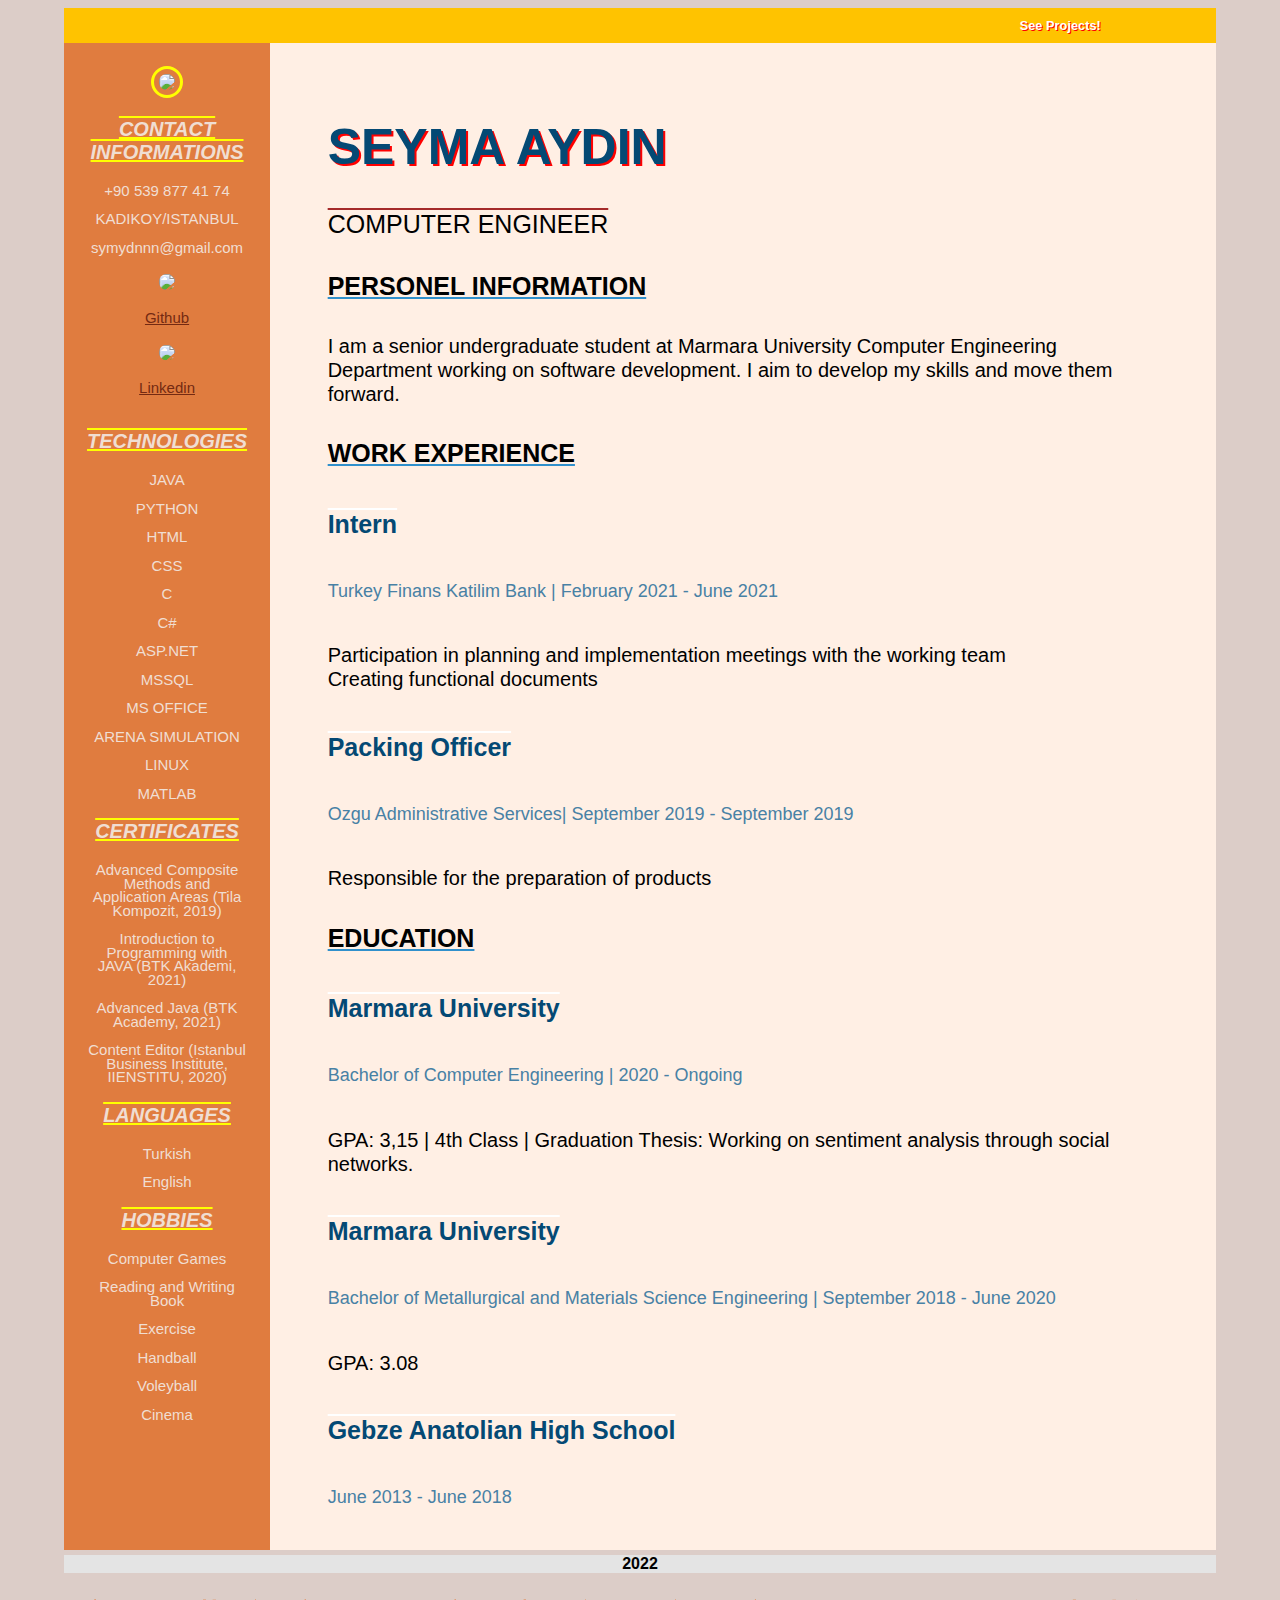
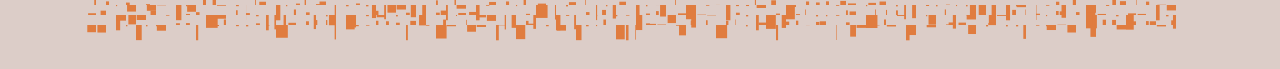
==== commit a4c7e5df: "Add files via upload" ====
--- a/index.html
+++ b/index.html
@@ -45,7 +45,7 @@
           <h3>HOBBIES</h2>
             <p>Computer Games</p>
             <p>Reading and Writing Book</p>
-            <p>Egzercise</p>
+            <p>Exercise</p>
             <p>Handball</p>
             <p>Voleyball</p>
             <p>Cinema</p>
@@ -56,7 +56,7 @@
           <h2> COMPUTER ENGINEER</h2>
           <h4>PERSONEL INFORMATION</h4>
           <div id ="kisiselBilgi">I am a senior undergraduate student at Marmara
-            University Computer Engineering Department working on software development. I aim to carry my talents from my ideals.</div>
+            University Computer Engineering Department working on software development. I aim to develop my skills and move them forward.</div>
           <h4>WORK EXPERIENCE</h4>
           <h5>Intern</h5>
           <div id ="tarihler">Turkey Finans Katilim Bank | February 2021 - June 2021</div>
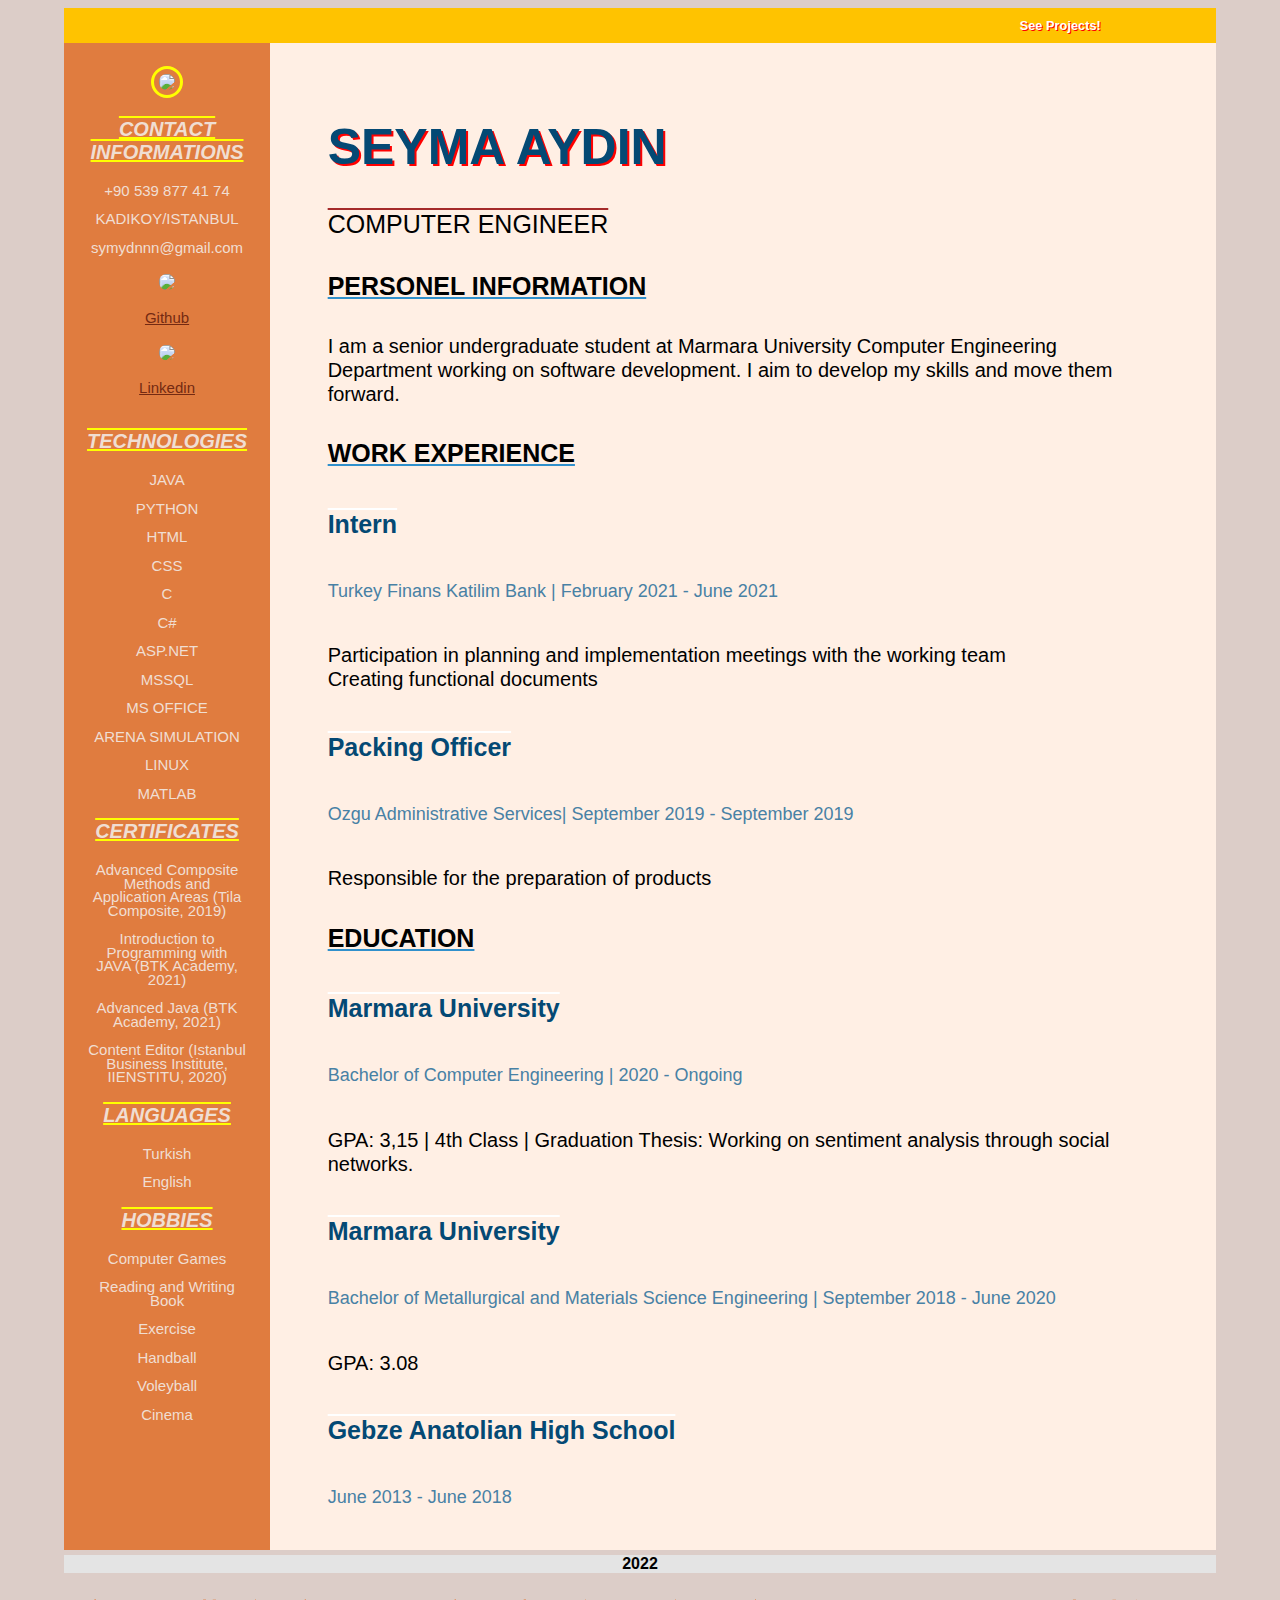
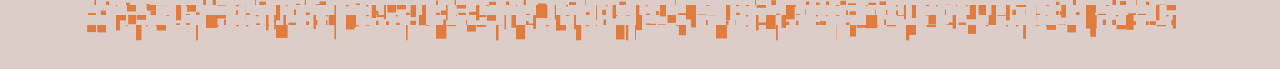
==== commit 8d2703b6: "Add files via upload" ====
--- a/index.html
+++ b/index.html
@@ -16,8 +16,7 @@
             <p>+90 539 877 41 74</p>
             <p>KADIKOY/ISTANBUL</p>
             <p>symydnnn@gmail.com</p>
-            <img id = "gl" src = "https://play-lh.googleusercontent.com/PCpXdqvUWfCW1mXhH1Y_98yBpgsWxuTSTofy3NGMo9yBTATDyzVkqU580bfSln50bFU"  style="max-width:20%;height:auto;"
-            >
+            <img id = "gl" src = "https://play-lh.googleusercontent.com/PCpXdqvUWfCW1mXhH1Y_98yBpgsWxuTSTofy3NGMo9yBTATDyzVkqU580bfSln50bFU"  style="max-width:20%;height:auto;">
             <a href="https://github.com/symydnnn/" target ="_blank">Github</a>
             <img id = "gl" src="https://upload.wikimedia.org/wikipedia/commons/thumb/c/ca/LinkedIn_logo_initials.png/768px-LinkedIn_logo_initials.png"  style="max-width:20%;height:auto;">
             <a href ="https://www.linkedin.com/in/%C5%9Feyma-aydin-505a28171/" target ="_blank">Linkedin</a>
@@ -35,8 +34,8 @@
             <p>LINUX</p>
             <p>MATLAB</p>
           <h3>CERTIFICATES</h2>
-            <p>Advanced Composite Methods and Application Areas (Tila Kompozit, 2019)</p>
-            <p>Introduction to Programming with JAVA (BTK Akademi, 2021)</p>
+            <p>Advanced Composite Methods and Application Areas (Tila Composite, 2019)</p>
+            <p>Introduction to Programming with JAVA (BTK Academy, 2021)</p>
             <p>Advanced Java (BTK Academy, 2021)</p>
             <p>Content Editor (Istanbul Business Institute, IIENSTITU, 2020)</p>
           <h3>LANGUAGES</h2>
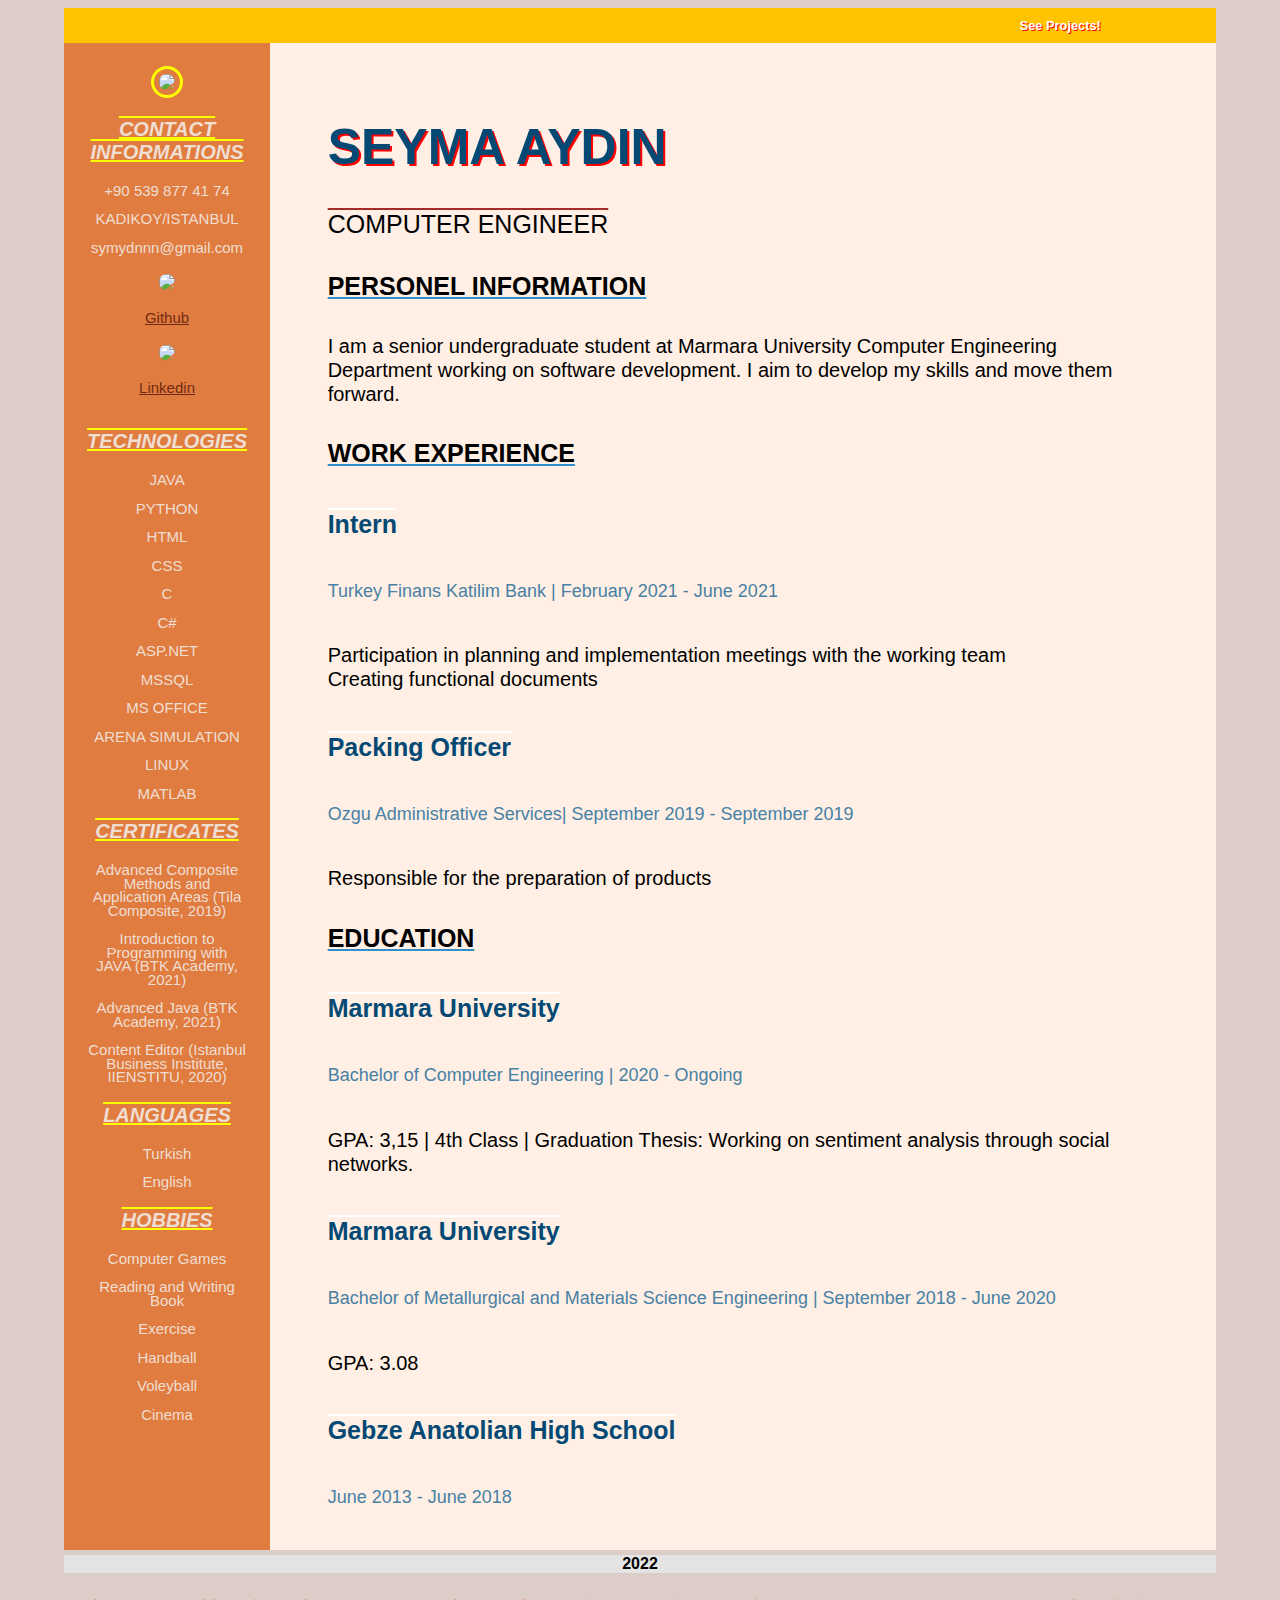
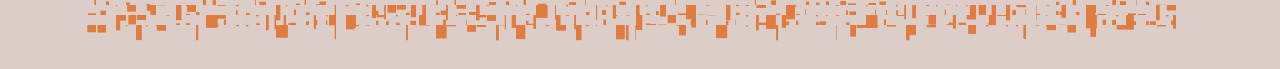
==== commit 7edb22fc: "Add files via upload" ====
--- a/index.html
+++ b/index.html
@@ -77,8 +77,8 @@
       </div>
 
       <div class ="projeler">
-          <h4>PROCETS</h4>
-          <div id = "projeAd">Mall Automation Systems</div>
+          <h4>PROJECTS</h4>
+          <div id = "projeAd">Mall Automation System</div>
           <div id = "projeTip">Term project in C</div>
           <div id = "aciklama">The project has coded for store rental, management, profit, loss,
             lighting, employee holiday and salary definition, store
